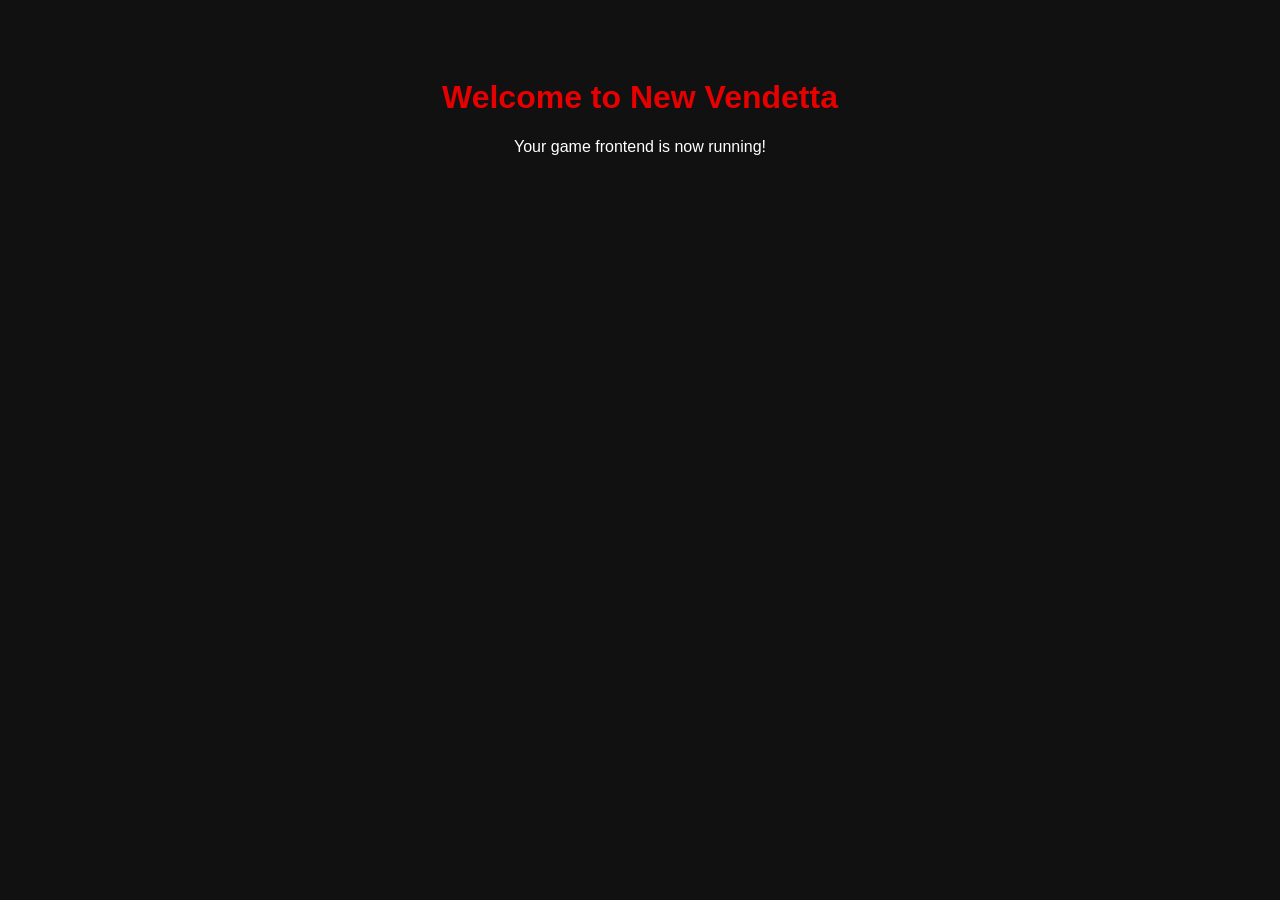
==== frontend/index.html @ b867f201 "Initial frontend setup" ====
<!DOCTYPE html>
<html lang="en">
<head>
  <meta charset="UTF-8">
    <meta name="viewport" content="width=device-width, initial-scale=1.0">
      <title>New Vendetta</title>
        <link rel="stylesheet" href="style.css">
        </head>
        <body>
          <h1>Welcome to New Vendetta</h1>
            <p>Your game frontend is now running!</p>

              <script src="script.js"></script>
              </body>
              </html>
---- frontend/style.css ----
body {
      background: #111;
        color: #fff;
          font-family: Arial, sans-serif;
            text-align: center;
              padding-top: 50px;
              }

              h1 {
                color: #e60000;
                }
}
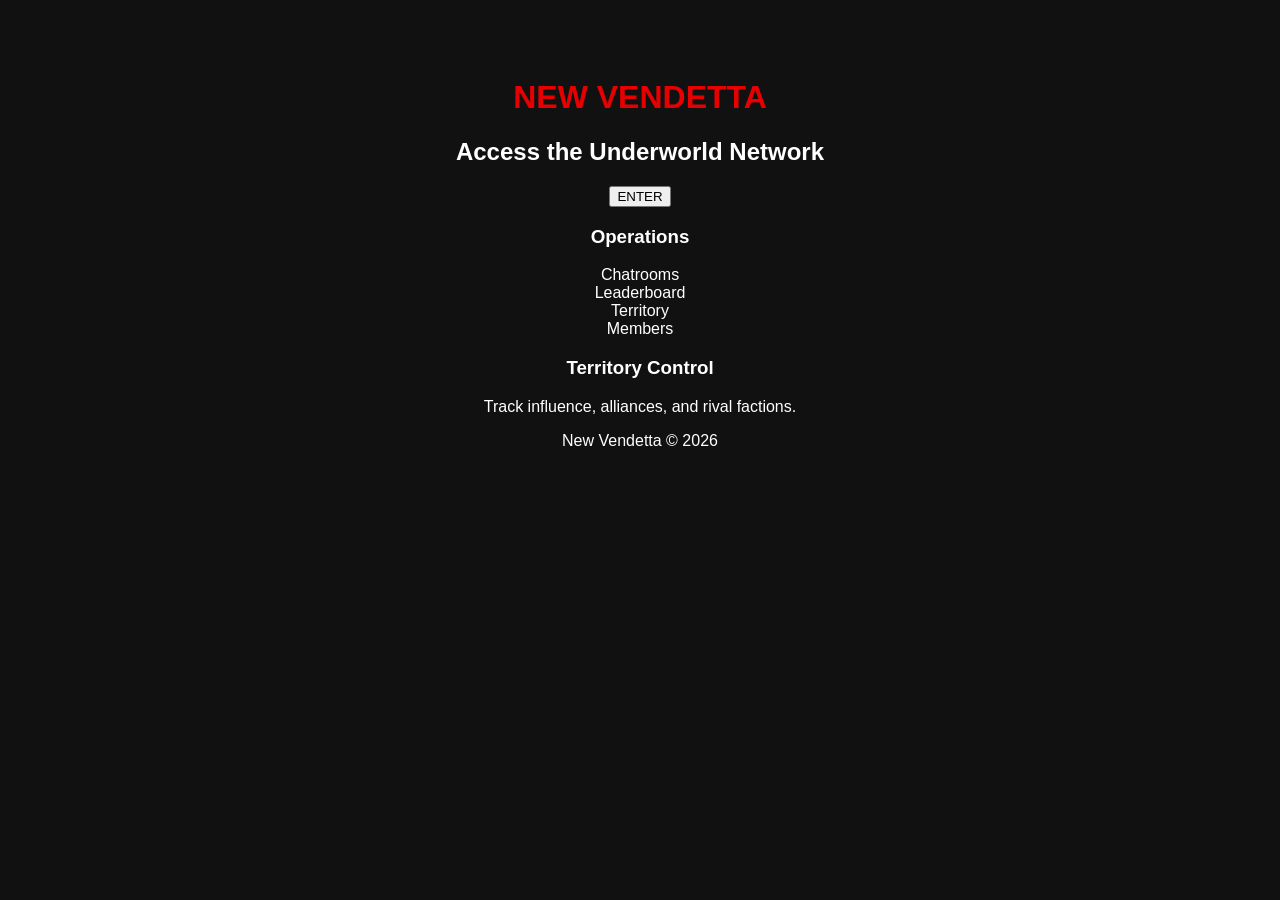
==== commit a5dd24b9: "Enhance index.html with new sections Added header, hero, operations, territory, and footer sections " ====
--- a/frontend/index.html
+++ b/frontend/index.html
@@ -1,15 +1,45 @@
 <!DOCTYPE html>
 <html lang="en">
 <head>
-  <meta charset="UTF-8">
+    <meta charset="UTF-8">
     <meta name="viewport" content="width=device-width, initial-scale=1.0">
-      <title>New Vendetta</title>
-        <link rel="stylesheet" href="style.css">
-        </head>
-        <body>
-          <h1>Welcome to New Vendetta</h1>
-            <p>Your game frontend is now running!</p>
+    <title>New Vendetta</title>
+    <link rel="stylesheet" href="style.css">
+</head>
+<body>
 
-              <script src="script.js"></script>
-              </body>
-              </html>+    <!-- Header -->
+    <header class="nv-header">
+        <h1 class="nv-logo">NEW VENDETTA</h1>
+    </header>
+
+    <!-- Hero Section -->
+    <section class="nv-hero">
+        <h2 class="nv-tagline">Access the Underworld Network</h2>
+        <button class="nv-enter-btn">ENTER</button>
+    </section>
+
+    <!-- Operations Section -->
+    <section class="nv-operations">
+        <h3>Operations</h3>
+        <div class="nv-op-grid">
+            <div class="nv-op-card">Chatrooms</div>
+            <div class="nv-op-card">Leaderboard</div>
+            <div class="nv-op-card">Territory</div>
+            <div class="nv-op-card">Members</div>
+        </div>
+    </section>
+
+    <!-- Territory Section -->
+    <section class="nv-territory">
+        <h3>Territory Control</h3>
+        <p>Track influence, alliances, and rival factions.</p>
+    </section>
+
+    <!-- Footer -->
+    <footer class="nv-footer">
+        <p>New Vendetta © 2026</p>
+    </footer>
+
+</body>
+</html>
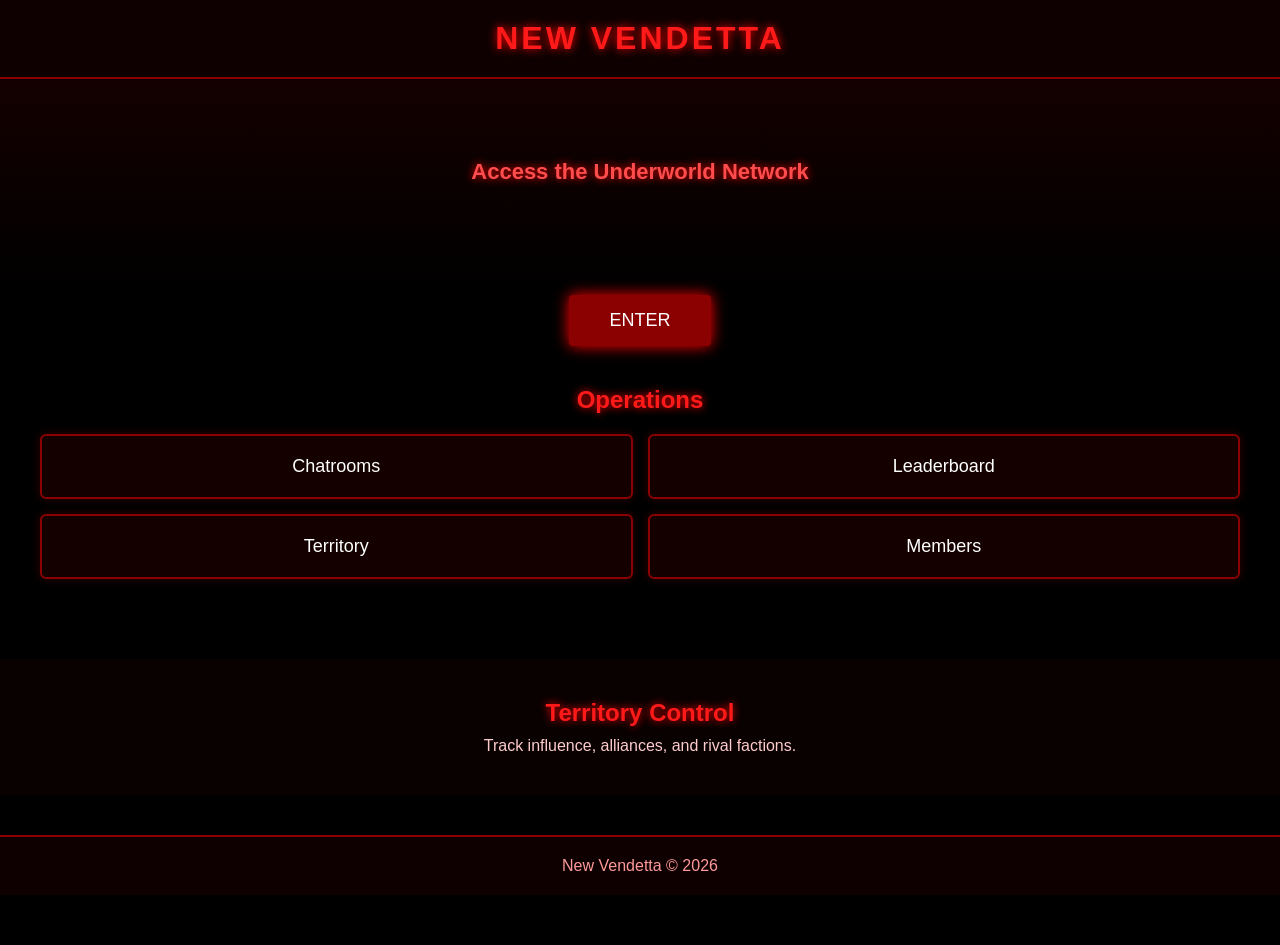
==== commit d416aa59: "Add onclick event to ENTER button for navigation" ====
--- a/frontend/index.html
+++ b/frontend/index.html
@@ -16,8 +16,7 @@
     <!-- Hero Section -->
     <section class="nv-hero">
         <h2 class="nv-tagline">Access the Underworld Network</h2>
-        <button class="nv-enter-btn">ENTER</button>
-    </section>
+    </section><button class="nv-enter-btn" onclick="window.location.href='login.html'">ENTER</button>
 
     <!-- Operations Section -->
     <section class="nv-operations">
--- a/frontend/style.css
+++ b/frontend/style.css
@@ -1,13 +1,122 @@
+/* Global Reset */
+* {
+    margin: 0;
+    padding: 0;
+    box-sizing: border-box;
+    font-family: 'Arial Black', sans-serif;
+}
 
+/* Page Background */
 body {
-      background: #111;
-        color: #fff;
-          font-family: Arial, sans-serif;
-            text-align: center;
-              padding-top: 50px;
-              }
+    background: #000;
+    color: #fff;
+    text-align: center;
+    padding-bottom: 50px;
+}
 
-              h1 {
-                color: #e60000;
-                }
-}+/* Header */
+.nv-header {
+    padding: 20px;
+    border-bottom: 2px solid #8b0000;
+    background: rgba(20, 0, 0, 0.7);
+}
+
+.nv-logo {
+    font-size: 32px;
+    color: #ff1a1a;
+    text-shadow: 0 0 10px #ff0000;
+    letter-spacing: 3px;
+}
+
+/* Hero Section */
+.nv-hero {
+    padding: 80px 20px;
+    background: linear-gradient(to bottom, rgba(50,0,0,0.4), rgba(0,0,0,1));
+}
+
+.nv-tagline {
+    font-size: 22px;
+    margin-bottom: 30px;
+    color: #ff4d4d;
+    text-shadow: 0 0 8px #ff0000;
+}
+
+.nv-enter-btn {
+    padding: 15px 40px;
+    font-size: 18px;
+    background: #8b0000;
+    border: none;
+    color: white;
+    cursor: pointer;
+    border-radius: 4px;
+    box-shadow: 0 0 15px #ff0000;
+    transition: 0.3s;
+}
+
+.nv-enter-btn:hover {
+    background: #b30000;
+    box-shadow: 0 0 25px #ff1a1a;
+}
+
+/* Operations Section */
+.nv-operations {
+    padding: 40px 20px;
+}
+
+.nv-operations h3 {
+    font-size: 24px;
+    margin-bottom: 20px;
+    color: #ff1a1a;
+    text-shadow: 0 0 8px #ff0000;
+}
+
+.nv-op-grid {
+    display: grid;
+    grid-template-columns: repeat(2, 1fr);
+    gap: 15px;
+    padding: 0 20px;
+}
+
+.nv-op-card {
+    background: rgba(30, 0, 0, 0.7);
+    padding: 20px;
+    border: 2px solid #8b0000;
+    border-radius: 6px;
+    font-size: 18px;
+    box-shadow: 0 0 10px #330000;
+    transition: 0.3s;
+}
+
+.nv-op-card:hover {
+    border-color: #ff1a1a;
+    box-shadow: 0 0 20px #ff0000;
+    transform: scale(1.05);
+}
+
+/* Territory Section */
+.nv-territory {
+    padding: 40px 20px;
+    background: rgba(15, 0, 0, 0.6);
+    margin-top: 40px;
+}
+
+.nv-territory h3 {
+    font-size: 24px;
+    margin-bottom: 10px;
+    color: #ff1a1a;
+    text-shadow: 0 0 8px #ff0000;
+}
+
+.nv-territory p {
+    font-size: 16px;
+    color: #ffcccc;
+}
+
+/* Footer */
+.nv-footer {
+    margin-top: 40px;
+    padding: 20px;
+    border-top: 2px solid #8b0000;
+    background: rgba(20, 0, 0, 0.7);
+    color: #ff9999;
+}
